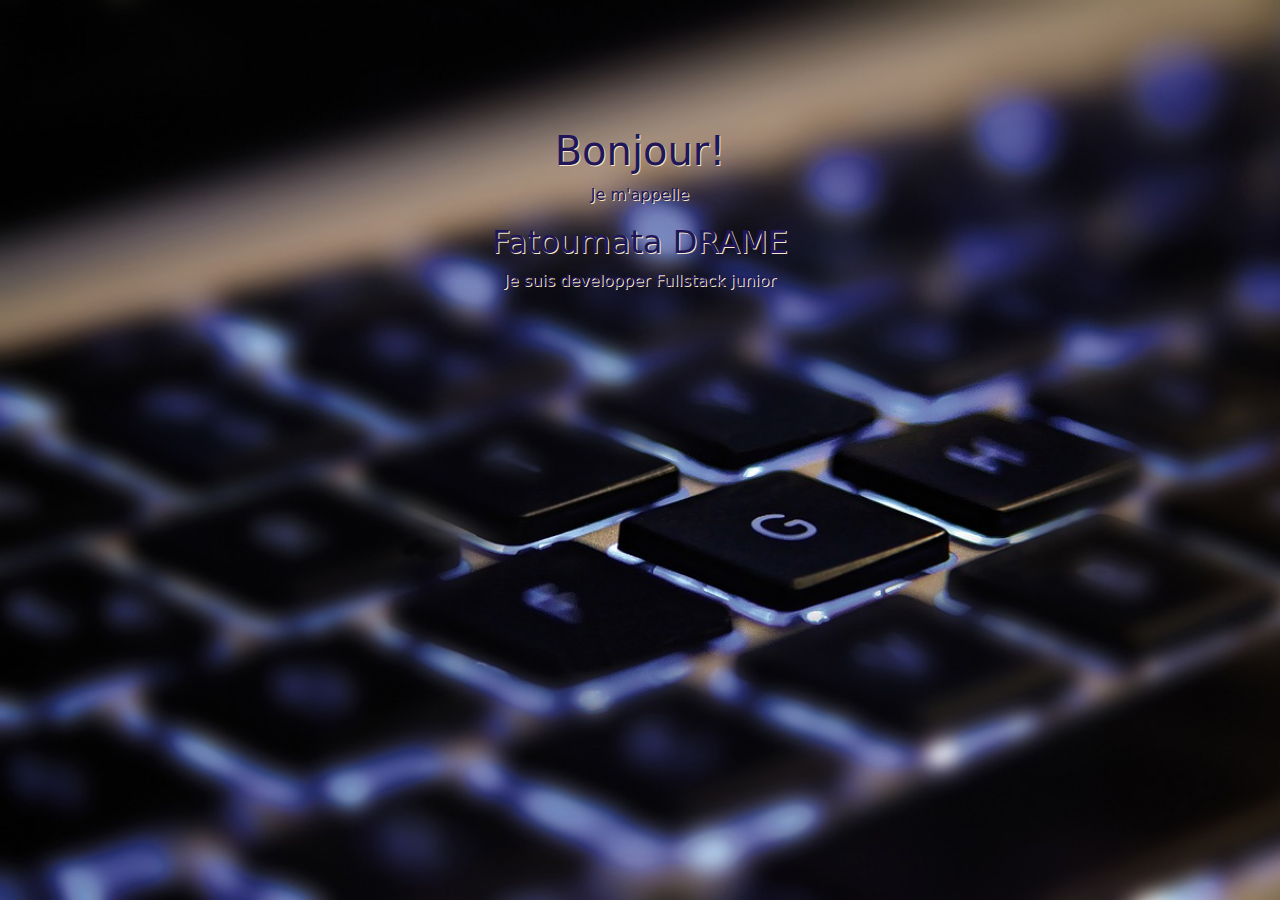
==== index.html @ 1fb86a37 "transfert" ====
<!DOCTYPE html>
<html lang="en">
    <head>
        <meta charset="UTF-8">
    <meta name="viewport" content="width=device-width, initial-scale=1.0">
    <link rel="stylesheet" href="https://cdnjs.cloudflare.com/ajax/libs/font-awesome/6.5.1/css/all.min.css" integrity="sha512-DTOQO9RWCH3ppGqcWaEA1BIZOC6xxalwEsw9c2QQeAIftl+Vegovlnee1c9QX4TctnWMn13TZye+giMm8e2LwA==" crossorigin="anonymous" referrerpolicy="no-referrer" />
    <link rel="stylesheet" href="boostrap/bootstrap-5.3.0-alpha2-dist/css/bootstrap.min.css">
    <link rel="stylesheet" href="css/copiestyle.css">
    <link rel="stylesheet" href="css/styleaccueil.css">
    <title>Portfolio</title>
</head>
<body>
    <div class=" parent" >
        
        <section class="row" id="home">
            <div class="col-2"></div>
            <div class="col-8">
                <div class="text-center anim centre" id="animationhome">
                    <h1>Bonjour!</h1>
                    <p>Je m'appelle</p>
                    <h2 class="animate__animated animate__bounce ">Fatoumata DRAME</h2>
                    <p>Je suis developper Fullstack junior</p>
                    <nav class="menuaccueil">
                        <ul class="menuhorizont menu">
                            <li ><a href="home.html" class=" " onclick="" ><i class="fa-solid fa-house"></i></a></li>
                            <li ><a href="pages.html" class=" rubrique " onclick="affichage(event,'aboutme')" ><i class="fa-solid fa-person"></i></a></li>
                            
                        </ul>
                    </nav>
                </div>
            </div>
            <div class="col-2"></div>
        </section>
        <footer>

        </footer>
        
    <script src="css/script.js"></script>
</body>

</html>
---- css/copiestyle.css ----
body
{
    padding: 0%;
    margin: 0;
    height: 100vh;
    width: auto;
    background-color: #F9E8C9;

    
}
/***** page d'accueil****/
.anim:hover
{
  
    clip-path: circle(35%) ;
    font-size: 1.4rem;
    background-color: #F9E8C9;
    color: #201658;
     text-shadow: 1px 1px #1D24CA;
    scale: 1;
   transition: 0.5s;
   
   transform: scale(1);


}


 .anim
{
    
    display: grid;
    justify-items: center; /* pour aligner horizontalement */
    align-items: center;
    padding: 15% ;
    color: #201658;
    text-shadow: 1px 1px #F9E8C9;

   
}
.menuhorizont
{
    display: flex;
    list-style: none;

}
.menuhorizont li
{
    padding: 10px 15px;
}
.menuhorizont li a i
{
    color: #201658;
    font-size: 1.4rem;
}
/***** pages******/
.contenu
{
    display: none;
}
.top
{
    background-color: #F9E8C9;
}
.centre
{
    display: grid;
    justify-items: center; /* pour aligner horizontalement */
    align-items: center;
}

h2{
    color: #201658;
}
h3{
    color: #201658;
}

.box
{
   
   text-overflow: ellipsis ;
   width: auto;
   
    overflow: auto;
    background-color: whitesmoke;
}
.bordure
{
    border: 4px black double;
    border-radius: 10px;
    box-shadow: inset -3px -3px 6px grey;
    padding: 20px;
    height: 400px;
    margin: 2%;
    margin-top:1%;
    margin-left: 2%;
    margin-right: 2%;
    margin-bottom: 0;
}
.menuprincipale
{
    display: flex;
    list-style: none;
    font-size: large;
  
}


.menuprincipale li
{
    padding: 20px 15px;
}


.divider
{
    border-bottom: 1px black solid ;
    padding-top: 10px;
    padding-bottom: 10px;
}

.dividercol
{
    border-right: 1px black;
    padding: 5px
}
.liste
{
    list-style: none;
    display: flex;
}
.liste li{
    padding: 20px 15px;
    font-weight: 600;
    list-style: none
}
.liste li a{
    text-decoration: none;
    color: black;
    
}
.liste li a :hover{
    text-decoration: none;
    color: rgb(27, 27, 150);
    
}

footer
{
    background-color: #201658;
    height: 20%;
    margin-top: 2rem;
}
---- css/styleaccueil.css ----
body
{
    padding: 0%;
    margin: 0;
    height: 100vh;
    width: auto;
    font-size: 1em;
       background-image: url(technology.jpg);
        background-size: cover;
    
}
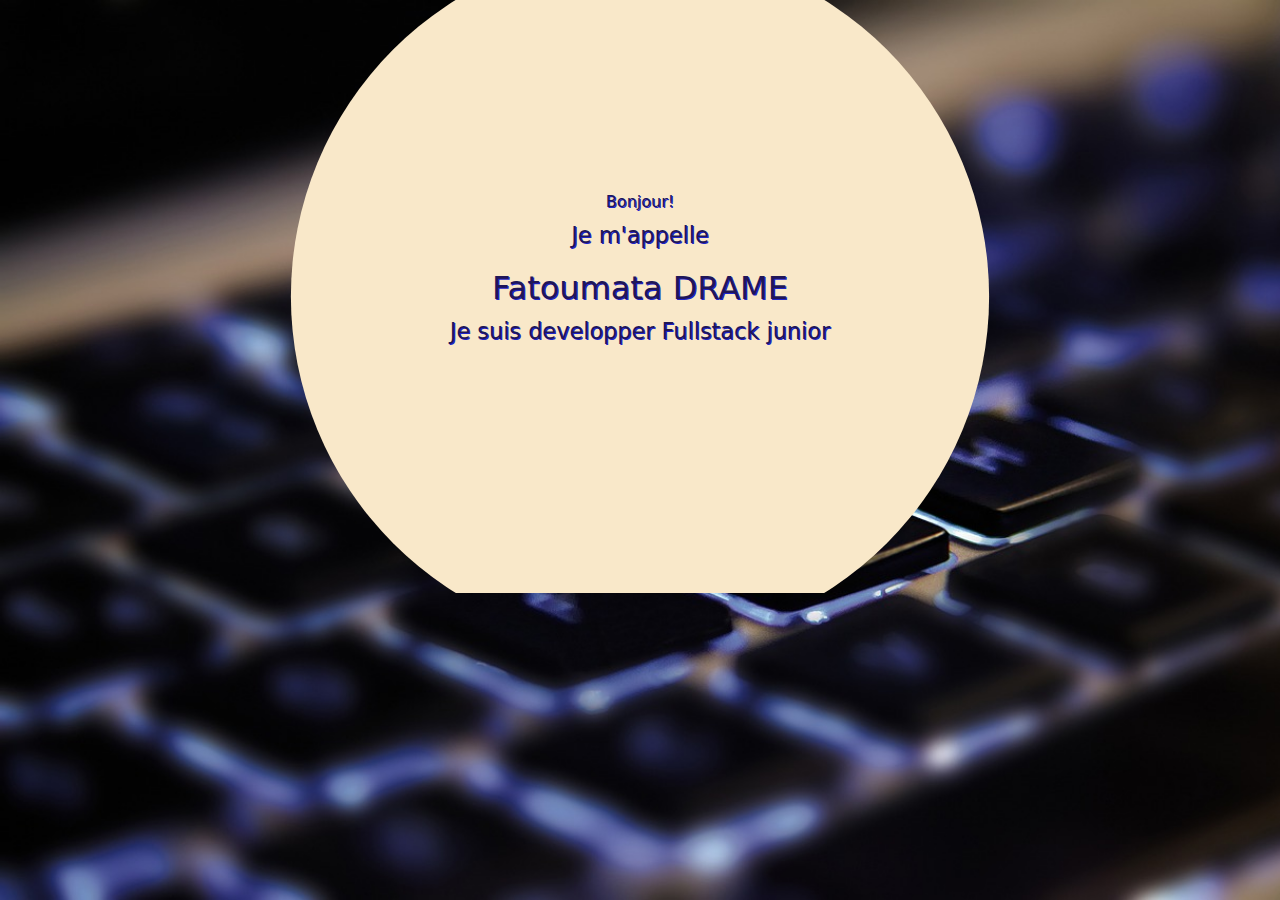
==== commit e057cb5b: "add to media quiery" ====
--- a/index.html
+++ b/index.html
@@ -13,8 +13,7 @@
     <div class=" parent" >
         
         <section class="row" id="home">
-            <div class="col-2"></div>
-            <div class="col-8">
+            <div class="col">
                 <div class="text-center anim centre" id="animationhome">
                     <h1>Bonjour!</h1>
                     <p>Je m'appelle</p>
@@ -29,7 +28,6 @@
                     </nav>
                 </div>
             </div>
-            <div class="col-2"></div>
         </section>
         <footer>
 
--- a/css/copiestyle.css
+++ b/css/copiestyle.css
@@ -1,163 +1,185 @@
-body
-{
+body {
     padding: 0%;
     margin: 0;
     height: 100vh;
     width: auto;
     background-color: #F9E8C9;
+}
 
-    
+/***** page d'accueil ****/
+h1 {
+    font-size: clamp(15px, 1rem, 1.4rem);
 }
-/***** page d'accueil****/
-.anim:hover
-{
-  
-    clip-path: circle(35%) ;
+
+.anim:hover {
+    clip-path: circle(35%);
     font-size: 1.4rem;
     background-color: #F9E8C9;
     color: #201658;
-     text-shadow: 1px 1px #1D24CA;
+    text-shadow: 1px 1px #1D24CA;
     scale: 1;
-   transition: 0.5s;
-   
-   transform: scale(1);
-
-
+    transition: 0.5s;
+    transform: scale(1);
 }
 
-
- .anim
-{
-    
+.anim {
     display: grid;
     justify-items: center; /* pour aligner horizontalement */
     align-items: center;
-    padding: 15% ;
+    padding: 15%;
     color: #201658;
     text-shadow: 1px 1px #F9E8C9;
+}
 
-   
-}
-.menuhorizont
-{
+.menuhorizont {
     display: flex;
     list-style: none;
+}
 
-}
-.menuhorizont li
-{
+.menuhorizont li {
     padding: 10px 15px;
 }
-.menuhorizont li a i
-{
+
+.menuhorizont li a i {
     color: #201658;
     font-size: 1.4rem;
 }
-/***** pages******/
-.contenu
-{
+
+/***** pages *****/
+.contenu {
     display: none;
 }
-.top
-{
+
+.top {
     background-color: #F9E8C9;
 }
-.centre
-{
+
+.centre {
     display: grid;
     justify-items: center; /* pour aligner horizontalement */
     align-items: center;
 }
 
-h2{
-    color: #201658;
-}
-h3{
+h2 {
     color: #201658;
 }
 
-.box
-{
-   
-   text-overflow: ellipsis ;
-   width: auto;
-   
+h3 {
+    color: #201658;
+}
+
+.box {
+    text-overflow: ellipsis;
+    width: auto;
     overflow: auto;
     background-color: whitesmoke;
 }
-.bordure
-{
+
+.bordure {
     border: 4px black double;
     border-radius: 10px;
     box-shadow: inset -3px -3px 6px grey;
     padding: 20px;
     height: 400px;
     margin: 2%;
-    margin-top:1%;
+    margin-top: 1%;
     margin-left: 2%;
     margin-right: 2%;
     margin-bottom: 0;
 }
-.menuprincipale
-{
+
+.menuprincipale {
     display: flex;
     list-style: none;
     font-size: large;
-  
 }
 
-
-.menuprincipale li
-{
+.menuprincipale li {
     padding: 20px 15px;
 }
 
-
-.divider
-{
-    border-bottom: 1px black solid ;
+.divider {
+    border-bottom: 1px black solid;
     padding-top: 10px;
     padding-bottom: 10px;
 }
 
-.dividercol
-{
+.dividercol {
     border-right: 1px black;
-    padding: 5px
+    padding: 5px;
 }
-.liste
-{
+
+.liste {
     list-style: none;
     display: flex;
 }
-.liste li{
+
+.liste li {
     padding: 20px 15px;
     font-weight: 600;
-    list-style: none
+    list-style: none;
 }
-.liste li a{
+
+.liste li a {
     text-decoration: none;
     color: black;
-    
 }
-.liste li a :hover{
+
+.liste li a:hover {
     text-decoration: none;
     color: rgb(27, 27, 150);
-    
 }
 
-footer
-{
+footer {
     background-color: #201658;
-    height: 20%;
+    height: 14%;
     margin-top: 2rem;
+    color: aliceblue;
 }
 
+/* Media Queries pour tablettes et smartphones */
+@media only screen and (max-width: 768px) {
+    h1 {
+        font-size: 1.2rem; /* Taille de police adaptée pour les appareils mobiles */
+    }
 
+    .anim {
+        padding: 35%; /* Ajustement du padding pour les appareils mobiles */
+    }
 
+    .anim:hover {
+        clip-path: circle(40%);
+        font-size: clamp(0.5rem, 1rem, 1.4rem);
+        background-color: #F9E8C9;
+        color: #201658;
+        text-shadow: 1px 1px #1D24CA;
+        scale: 1;
+        transition: 0.5s;
+        transform: scale(1);
+    }
 
+    .menuhorizont li {
+        padding: 8px 12px; /* Ajustement du padding pour les appareils mobiles */
+    }
 
+    .bordure {
+        height: auto; /* Hauteur auto pour s'adapter au contenu sur les appareils mobiles */
+        margin: 5%; /* Marge augmentée pour les appareils mobiles */
+    }
+}
 
+/* Media Queries pour smartphones uniquement */
+@media only screen and (max-width: 480px) {
+    .anim {
+        padding: 20%; /* Ajustement du padding pour les smartphones */
+    }
+    .anim:hover {
+        clip-path: circle(30%);}
+    .menuhorizont li {
+        padding: 5px 10px; /* Ajustement du padding pour les smartphones */
+    }
 
-
-
+    .bordure {
+        margin: 3%; /* Marge réduite pour les smartphones */
+    }
+}
--- a/css/styleaccueil.css
+++ b/css/styleaccueil.css
@@ -4,7 +4,8 @@
     margin: 0;
     height: 100vh;
     width: auto;
-    font-size: 1em;
+    
+    font-size: clamp(0.2em ,0.5em, 1em) ;
        background-image: url(technology.jpg);
         background-size: cover;
     
